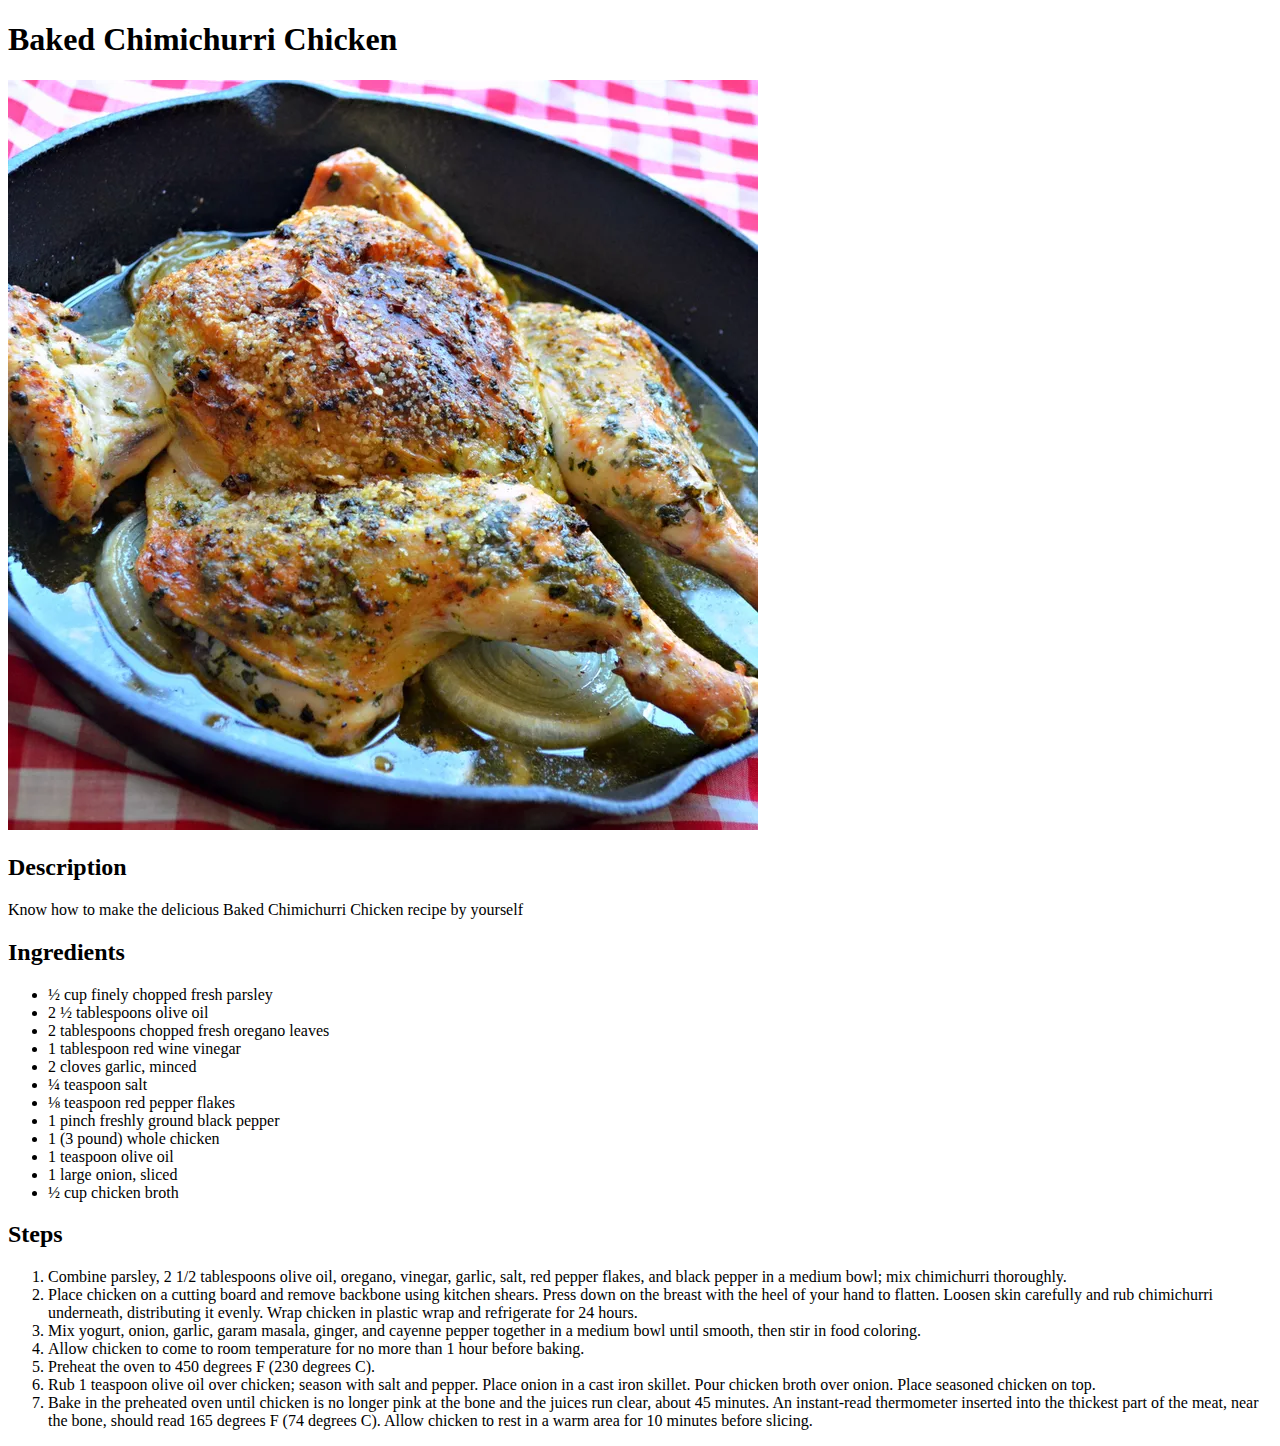
==== Baked-Chimichurri-Chicken.html @ dfccf7cd "added few html pages" ====
<!DOCTYPE html>
<html lang="en">
<head>
    <meta charset="UTF-8">
    <meta name="viewport" content="width=device-width, initial-scale=1.0">
    <title>Document</title>
</head>
<body>
    <h1>Baked Chimichurri Chicken</h1>
    <img src="images/Baked Chimichurri Chicken.webp" alt="Baked Chimichurri Chicken">
    <h2>Description</h2>
    <p>Know how to make the delicious Baked Chimichurri Chicken recipe by yourself</p>
    <h2>Ingredients</h2>
    <ul>
        <li>½ cup finely chopped fresh parsley</li>
        <li>2 ½ tablespoons olive oil</li>
        <li>2 tablespoons chopped fresh oregano leaves</li>
        <li>1 tablespoon red wine vinegar</li>
        <li>2 cloves garlic, minced</li>
        <li>¼ teaspoon salt</li>
        <li>⅛ teaspoon red pepper flakes</li>
        <li>1 pinch freshly ground black pepper</li>
        <li>1 (3 pound) whole chicken</li>
        <li>1 teaspoon olive oil</li>
        <li>1 large onion, sliced</li>
        <li>½ cup chicken broth</li>
    </ul>
    <h2>Steps</h2>
    <ol>
        <li>Combine parsley, 2 1/2 tablespoons olive oil, oregano, vinegar, garlic, salt, red pepper flakes, and black pepper in a medium bowl; mix chimichurri thoroughly.</li>
        <li>Place chicken on a cutting board and remove backbone using kitchen shears. Press down on the breast with the heel of your hand to flatten. Loosen skin carefully and rub chimichurri underneath, distributing it evenly. Wrap chicken in plastic wrap and refrigerate for 24 hours.</li>
        <li>Mix yogurt, onion, garlic, garam masala, ginger, and cayenne pepper together in a medium bowl until smooth, then stir in food coloring.</li>
        <li>Allow chicken to come to room temperature for no more than 1 hour before baking.</li>
        <li>Preheat the oven to 450 degrees F (230 degrees C).</li>
        <li>Rub 1 teaspoon olive oil over chicken; season with salt and pepper. Place onion in a cast iron skillet. Pour chicken broth over onion. Place seasoned chicken on top.</li>
        <li>Bake in the preheated oven until chicken is no longer pink at the bone and the juices run clear, about 45 minutes. An instant-read thermometer inserted into the thickest part of the meat, near the bone, should read 165 degrees F (74 degrees C). Allow chicken to rest in a warm area for 10 minutes before slicing.</li>
    </ol>
</body>
</html>
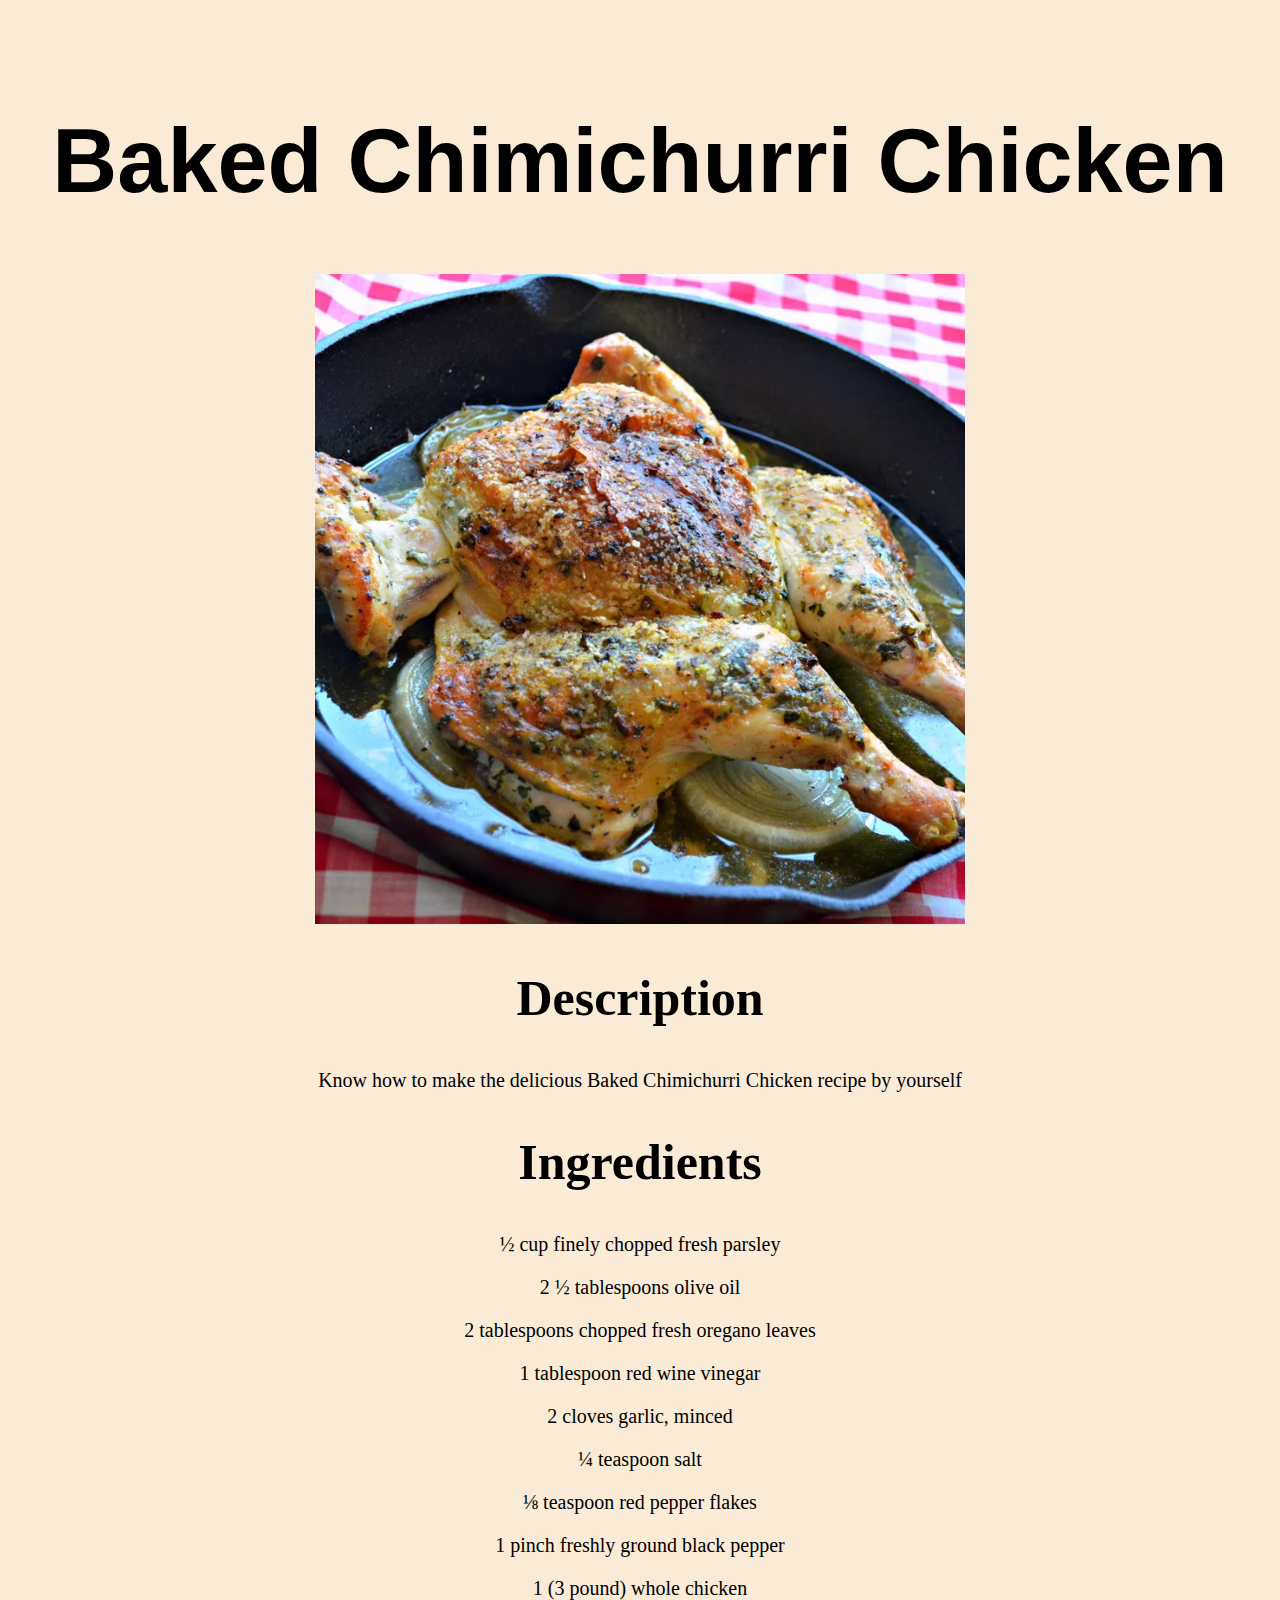
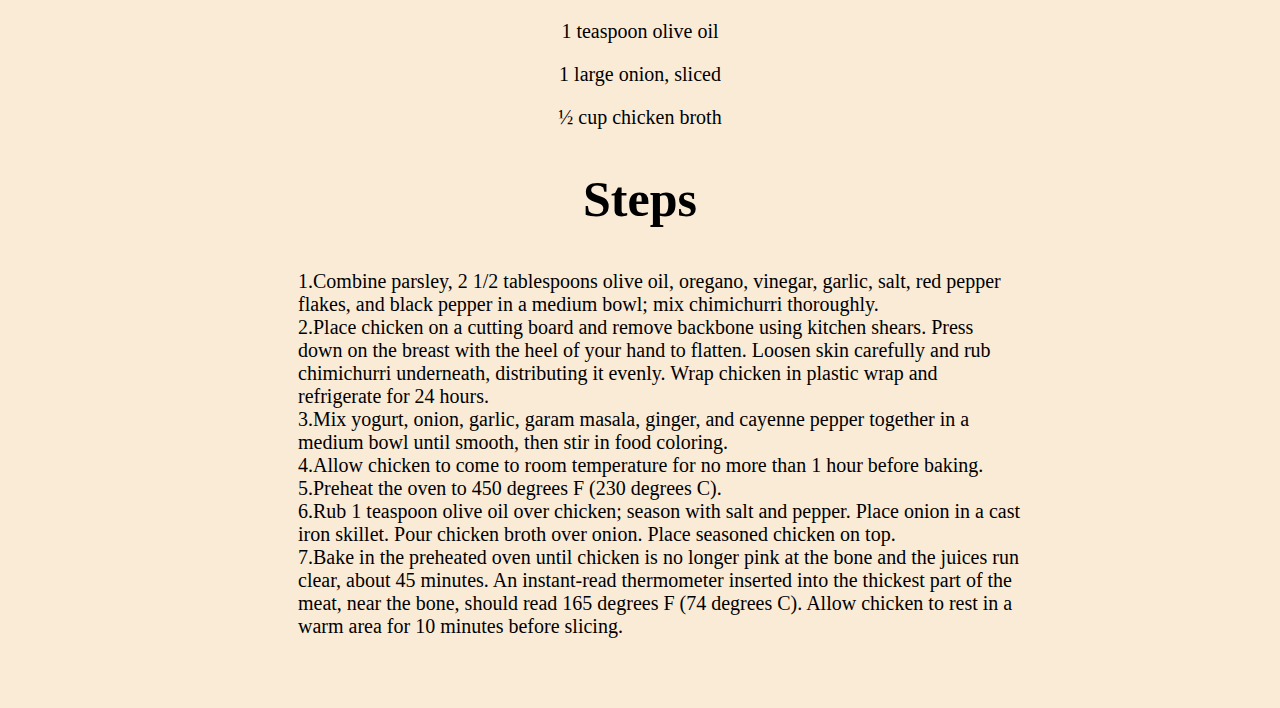
==== commit 703fb871: "added all the css files" ====
--- a/Baked-Chimichurri-Chicken.html
+++ b/Baked-Chimichurri-Chicken.html
@@ -4,6 +4,7 @@
     <meta charset="UTF-8">
     <meta name="viewport" content="width=device-width, initial-scale=1.0">
     <title>Document</title>
+    <link rel="stylesheet" href="css/stylebak.css">
 </head>
 <body>
     <h1>Baked Chimichurri Chicken</h1>
@@ -11,29 +12,31 @@
     <h2>Description</h2>
     <p>Know how to make the delicious Baked Chimichurri Chicken recipe by yourself</p>
     <h2>Ingredients</h2>
-    <ul>
-        <li>½ cup finely chopped fresh parsley</li>
-        <li>2 ½ tablespoons olive oil</li>
-        <li>2 tablespoons chopped fresh oregano leaves</li>
-        <li>1 tablespoon red wine vinegar</li>
-        <li>2 cloves garlic, minced</li>
-        <li>¼ teaspoon salt</li>
-        <li>⅛ teaspoon red pepper flakes</li>
-        <li>1 pinch freshly ground black pepper</li>
-        <li>1 (3 pound) whole chicken</li>
-        <li>1 teaspoon olive oil</li>
-        <li>1 large onion, sliced</li>
-        <li>½ cup chicken broth</li>
-    </ul>
+    <div class="ingredients">
+        <p>½ cup finely chopped fresh parsley</p>
+        <p>2 ½ tablespoons olive oil</p>
+        <p>2 tablespoons chopped fresh oregano leaves</p>
+        <p>1 tablespoon red wine vinegar</p>
+        <p>2 cloves garlic, minced</p>
+        <p>¼ teaspoon salt</p>
+        <p>⅛ teaspoon red pepper flakes</p>
+        <p>1 pinch freshly ground black pepper</p>
+        <p>1 (3 pound) whole chicken</p>
+        <p>1 teaspoon olive oil</p>
+        <p>1 large onion, sliced</p>
+        <p>½ cup chicken broth</p>
+    </div>
     <h2>Steps</h2>
+    <div class="steps">
     <ol>
-        <li>Combine parsley, 2 1/2 tablespoons olive oil, oregano, vinegar, garlic, salt, red pepper flakes, and black pepper in a medium bowl; mix chimichurri thoroughly.</li>
-        <li>Place chicken on a cutting board and remove backbone using kitchen shears. Press down on the breast with the heel of your hand to flatten. Loosen skin carefully and rub chimichurri underneath, distributing it evenly. Wrap chicken in plastic wrap and refrigerate for 24 hours.</li>
-        <li>Mix yogurt, onion, garlic, garam masala, ginger, and cayenne pepper together in a medium bowl until smooth, then stir in food coloring.</li>
-        <li>Allow chicken to come to room temperature for no more than 1 hour before baking.</li>
-        <li>Preheat the oven to 450 degrees F (230 degrees C).</li>
-        <li>Rub 1 teaspoon olive oil over chicken; season with salt and pepper. Place onion in a cast iron skillet. Pour chicken broth over onion. Place seasoned chicken on top.</li>
-        <li>Bake in the preheated oven until chicken is no longer pink at the bone and the juices run clear, about 45 minutes. An instant-read thermometer inserted into the thickest part of the meat, near the bone, should read 165 degrees F (74 degrees C). Allow chicken to rest in a warm area for 10 minutes before slicing.</li>
+        <li>1.Combine parsley, 2 1/2 tablespoons olive oil, oregano, vinegar, garlic, salt, red pepper flakes, and black pepper in a medium bowl; mix chimichurri thoroughly.</li>
+        <li>2.Place chicken on a cutting board and remove backbone using kitchen shears. Press down on the breast with the heel of your hand to flatten. Loosen skin carefully and rub chimichurri underneath, distributing it evenly. Wrap chicken in plastic wrap and refrigerate for 24 hours.</li>
+        <li>3.Mix yogurt, onion, garlic, garam masala, ginger, and cayenne pepper together in a medium bowl until smooth, then stir in food coloring.</li>
+        <li>4.Allow chicken to come to room temperature for no more than 1 hour before baking.</li>
+        <li>5.Preheat the oven to 450 degrees F (230 degrees C).</li>
+        <li>6.Rub 1 teaspoon olive oil over chicken; season with salt and pepper. Place onion in a cast iron skillet. Pour chicken broth over onion. Place seasoned chicken on top.</li>
+        <li>7.Bake in the preheated oven until chicken is no longer pink at the bone and the juices run clear, about 45 minutes. An instant-read thermometer inserted into the thickest part of the meat, near the bone, should read 165 degrees F (74 degrees C). Allow chicken to rest in a warm area for 10 minutes before slicing.</li>
     </ol>
+    </div>
 </body>
 </html>--- a/css/stylebak.css
+++ b/css/stylebak.css
@@ -0,0 +1,29 @@
+body {
+    background-color: antiquewhite;
+    text-align: center;
+}
+h1 {
+    font-size: 90px;
+    font-family: 'Franklin Gothic Medium', 'Arial Narrow', Arial, sans-serif;
+    padding-top: 50px;
+}
+img {
+    height: auto;
+    width: 650px;
+}
+h2 {
+    font-size: 50px;
+}
+.steps {
+    padding-left: 250px;
+    padding-right: 250px;
+}
+ol {
+    list-style: none;
+    text-align: left;
+    font-size: 20px;
+    padding-bottom: 50px;
+}
+p {
+    font-size: 20px;
+}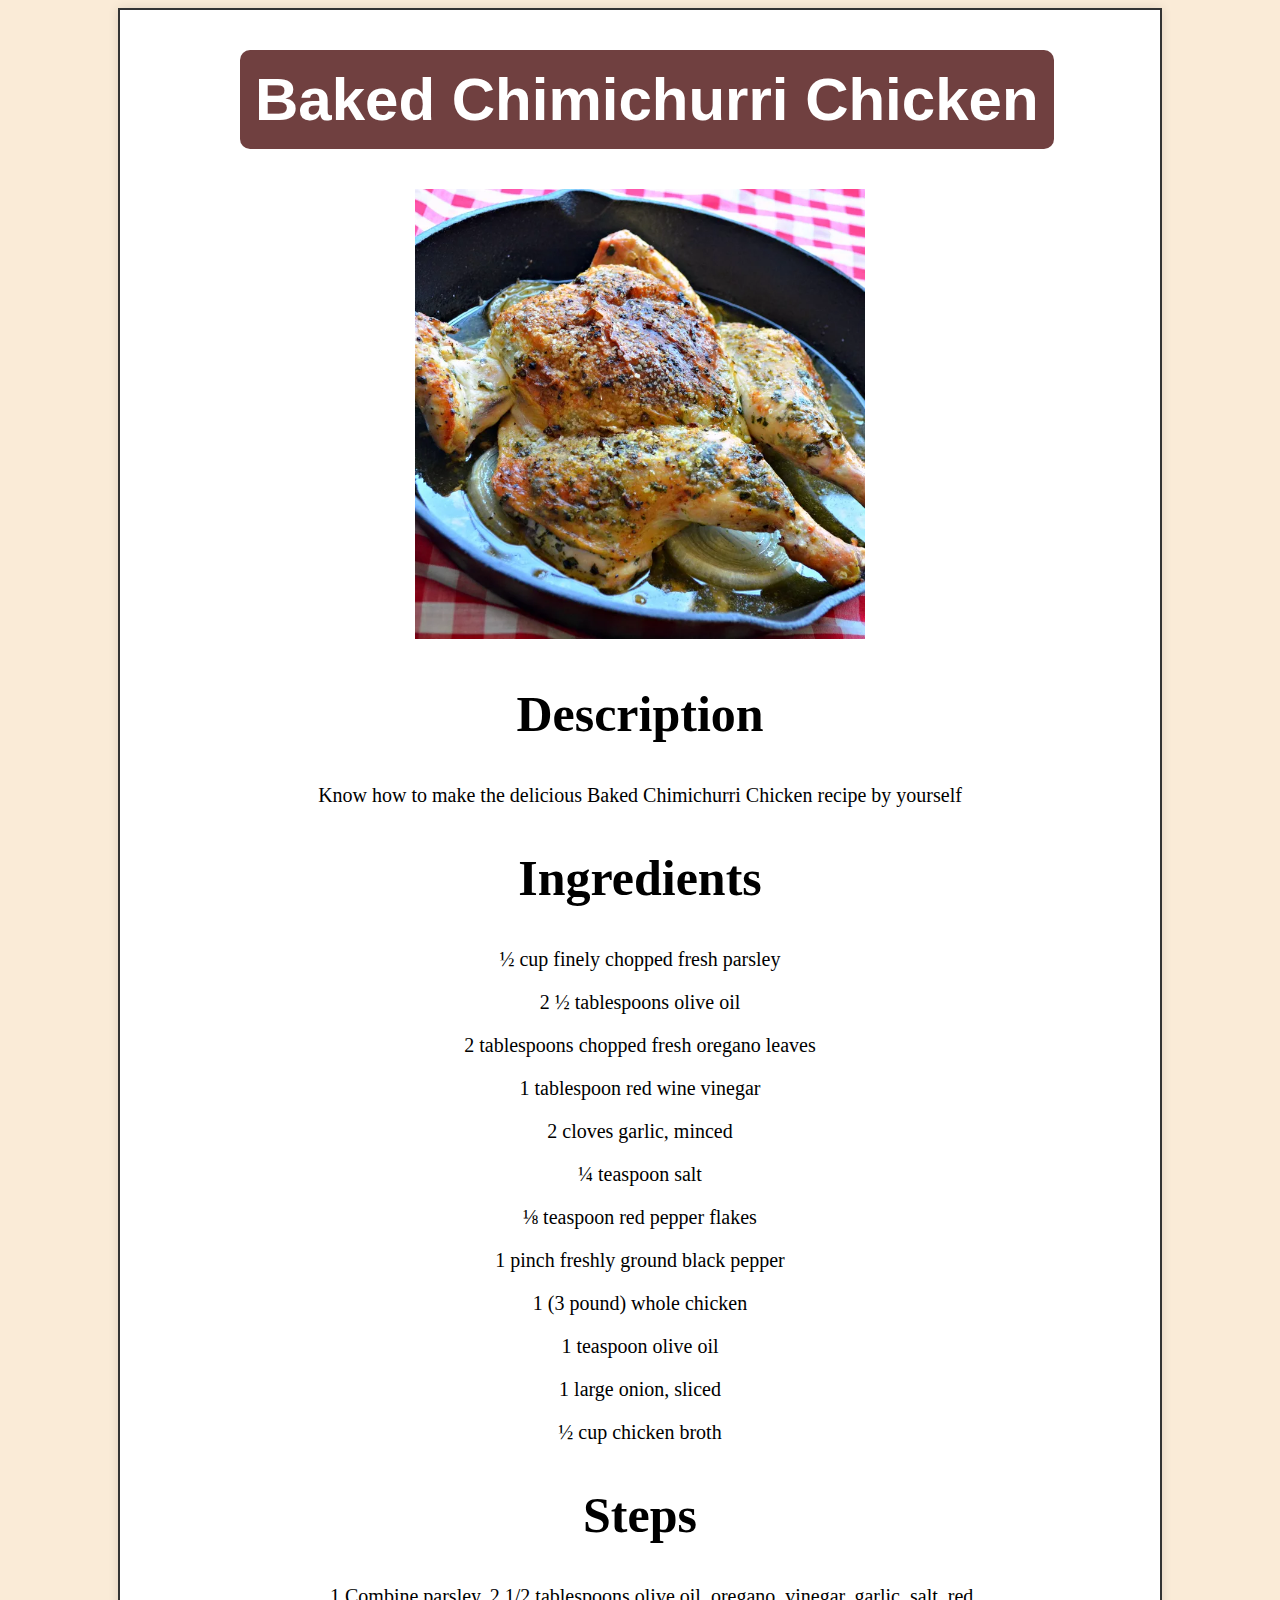
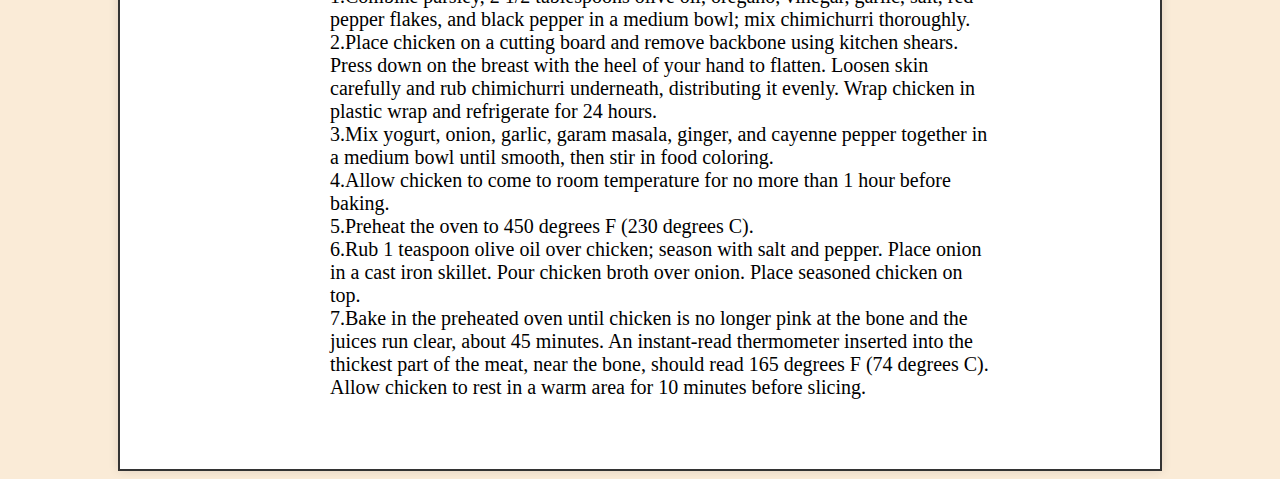
==== commit 836cf50a: "updated css files" ====
--- a/Baked-Chimichurri-Chicken.html
+++ b/Baked-Chimichurri-Chicken.html
@@ -7,6 +7,7 @@
     <link rel="stylesheet" href="css/stylebak.css">
 </head>
 <body>
+    <div class="backbox">
     <h1>Baked Chimichurri Chicken</h1>
     <img src="images/Baked Chimichurri Chicken.webp" alt="Baked Chimichurri Chicken">
     <h2>Description</h2>
@@ -38,5 +39,6 @@
         <li>7.Bake in the preheated oven until chicken is no longer pink at the bone and the juices run clear, about 45 minutes. An instant-read thermometer inserted into the thickest part of the meat, near the bone, should read 165 degrees F (74 degrees C). Allow chicken to rest in a warm area for 10 minutes before slicing.</li>
     </ol>
     </div>
+    </div>
 </body>
 </html>--- a/css/stylebak.css
+++ b/css/stylebak.css
@@ -2,21 +2,35 @@
     background-color: antiquewhite;
     text-align: center;
 }
+.backbox {
+    background-color: #ffffff;
+    max-width: 1000px;
+    margin: 0 auto;
+    padding-left: 20px;
+    padding-right: 20px;
+    border: 2px solid #333;
+    box-shadow: 0 0 10px rgba(0, 0, 0, 0.1);
+}
 h1 {
-    font-size: 90px;
+    font-size: 60px;
     font-family: 'Franklin Gothic Medium', 'Arial Narrow', Arial, sans-serif;
-    padding-top: 50px;
+    padding: 15px;
+    background-color: rgb(112, 64, 64);
+    width: fit-content;
+    margin-left: 10%;
+    border-radius: 10px;
+    color: white;
 }
 img {
     height: auto;
-    width: 650px;
+    width: 450px;
 }
 h2 {
     font-size: 50px;
 }
 .steps {
-    padding-left: 250px;
-    padding-right: 250px;
+    padding-left: 150px;
+    padding-right: 150px;
 }
 ol {
     list-style: none;
